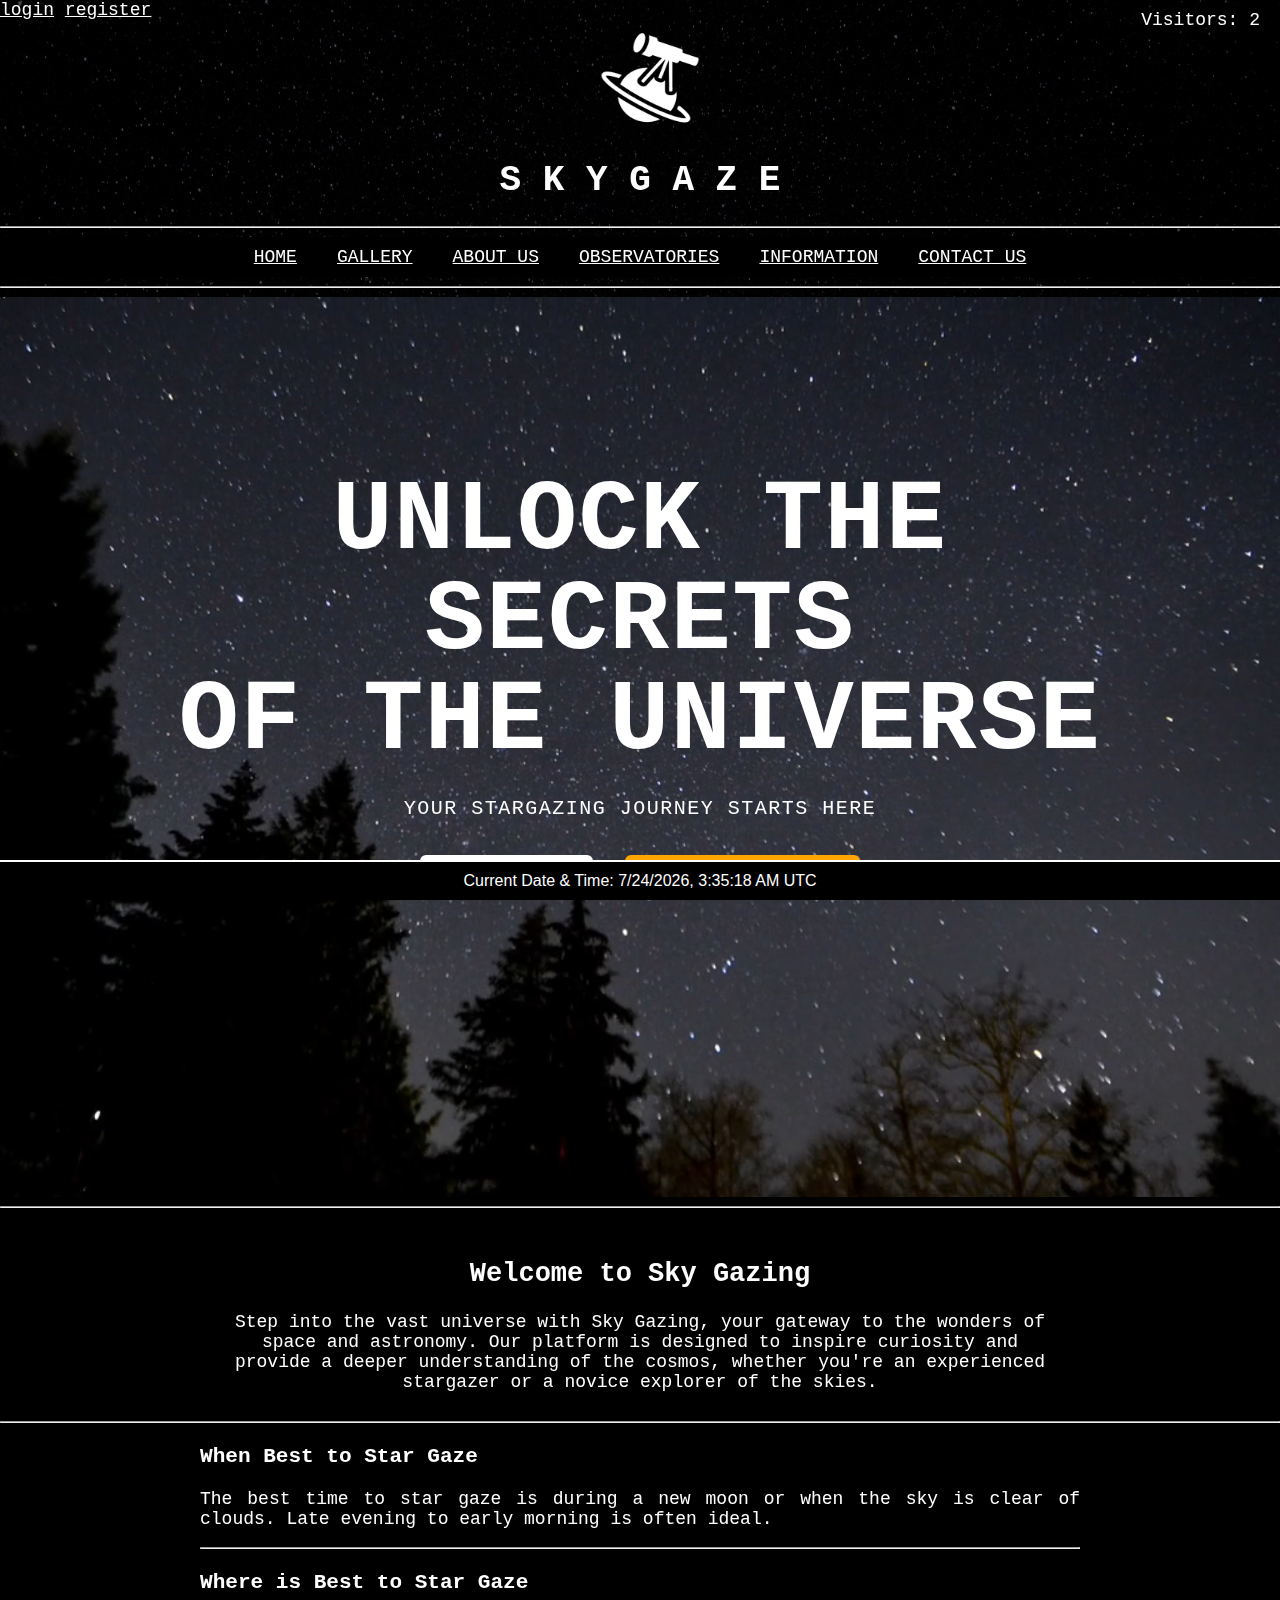
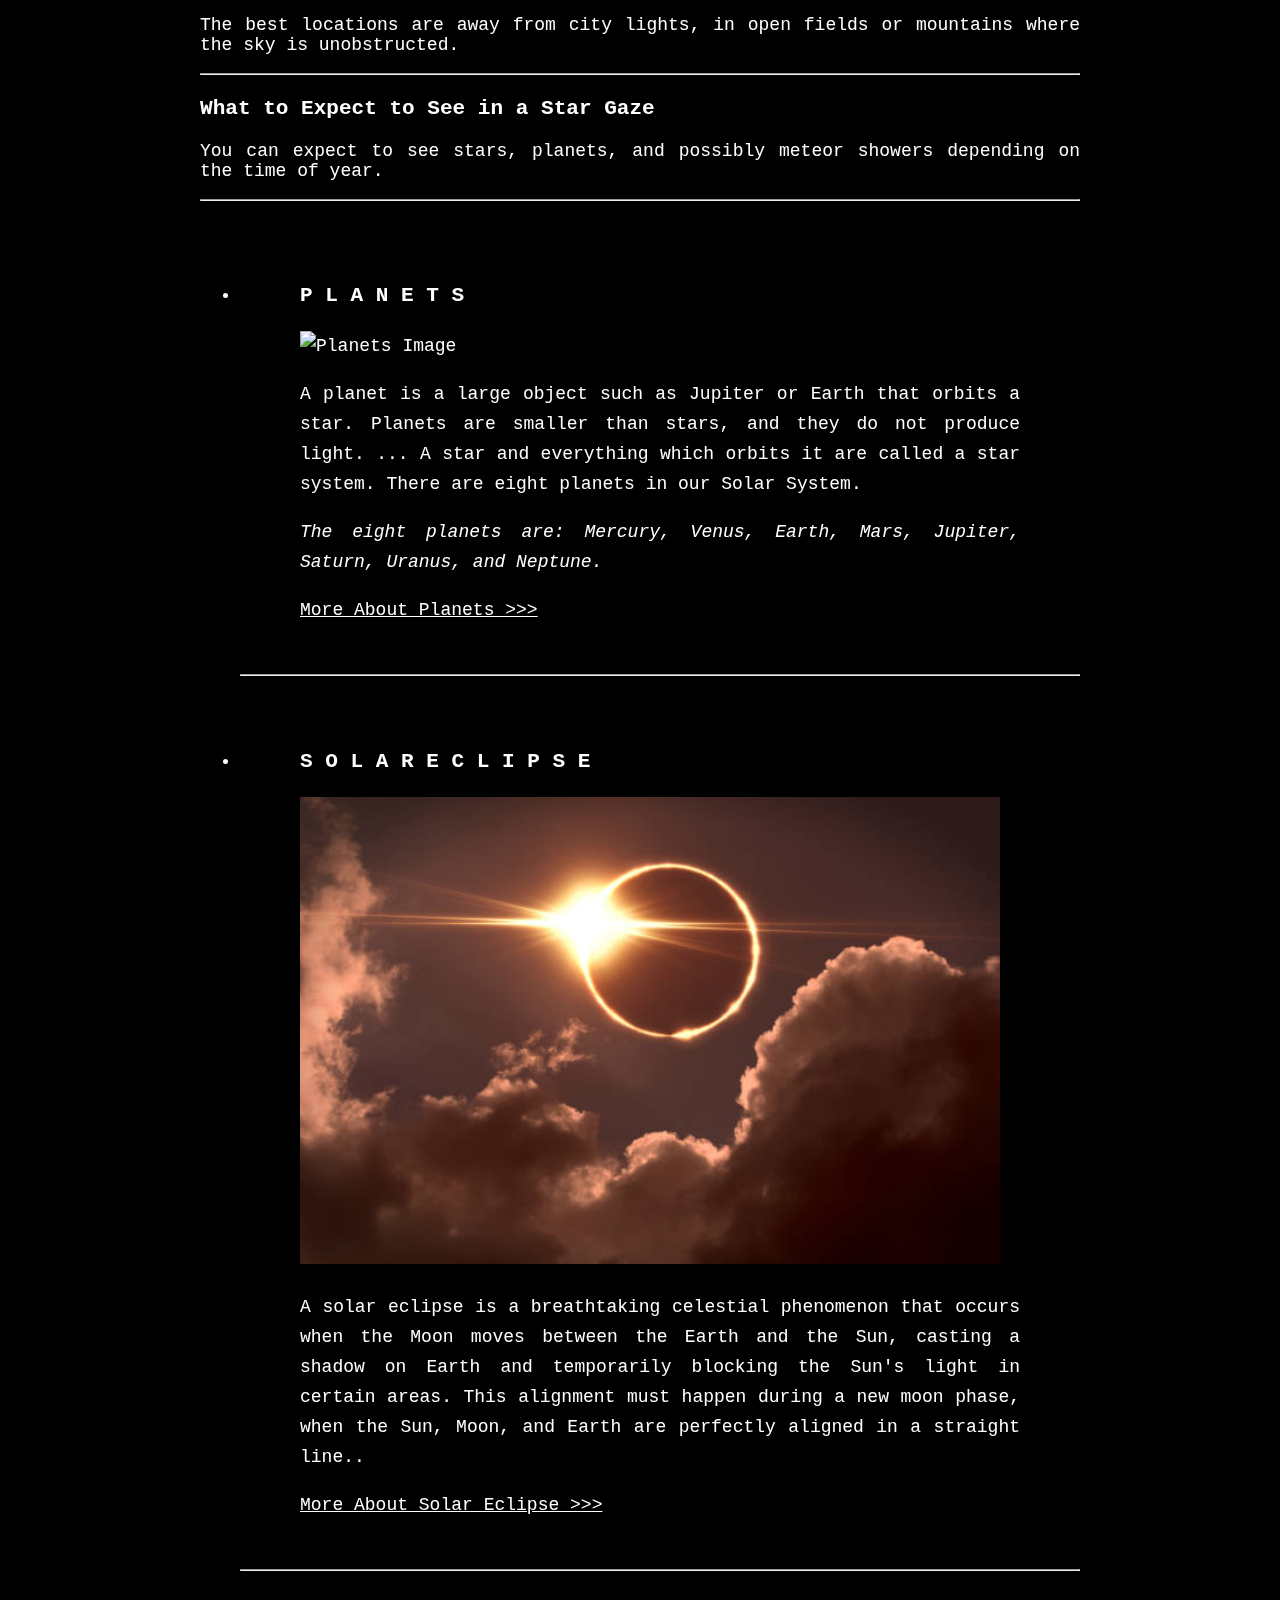
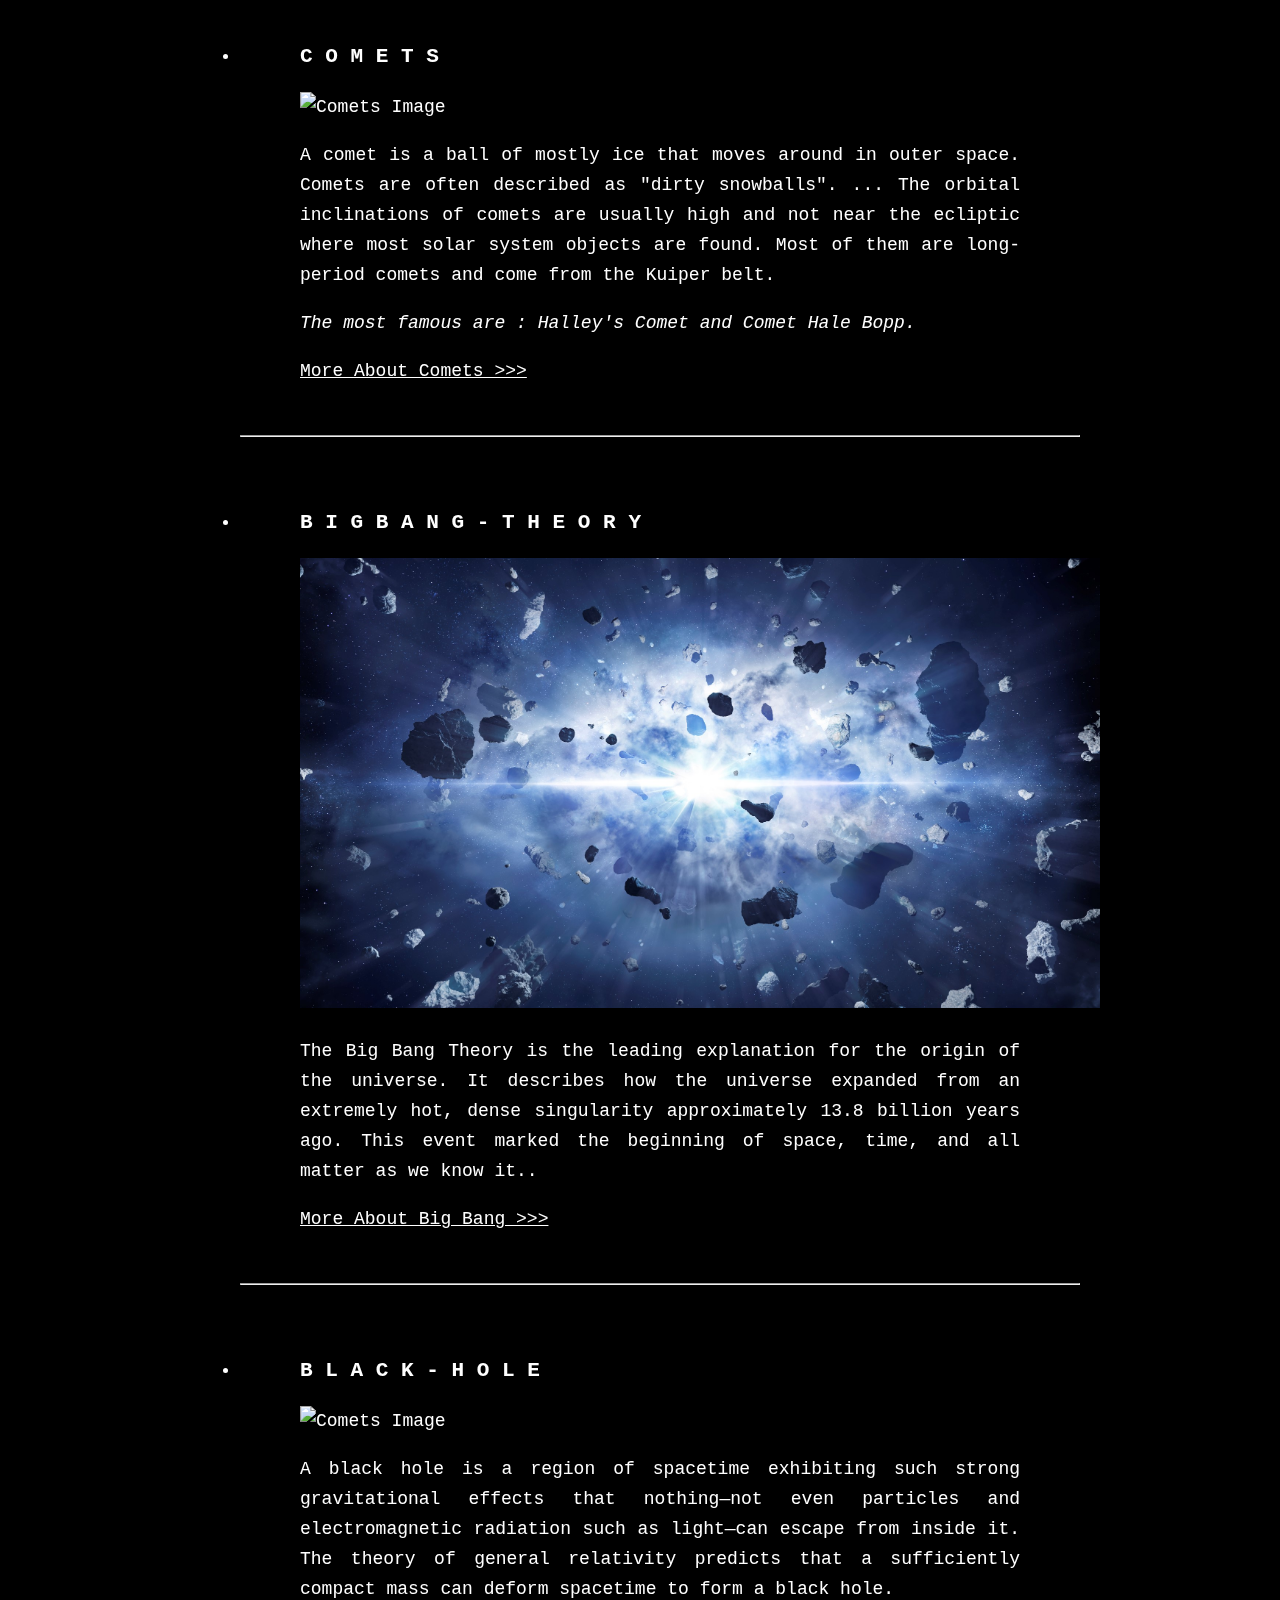
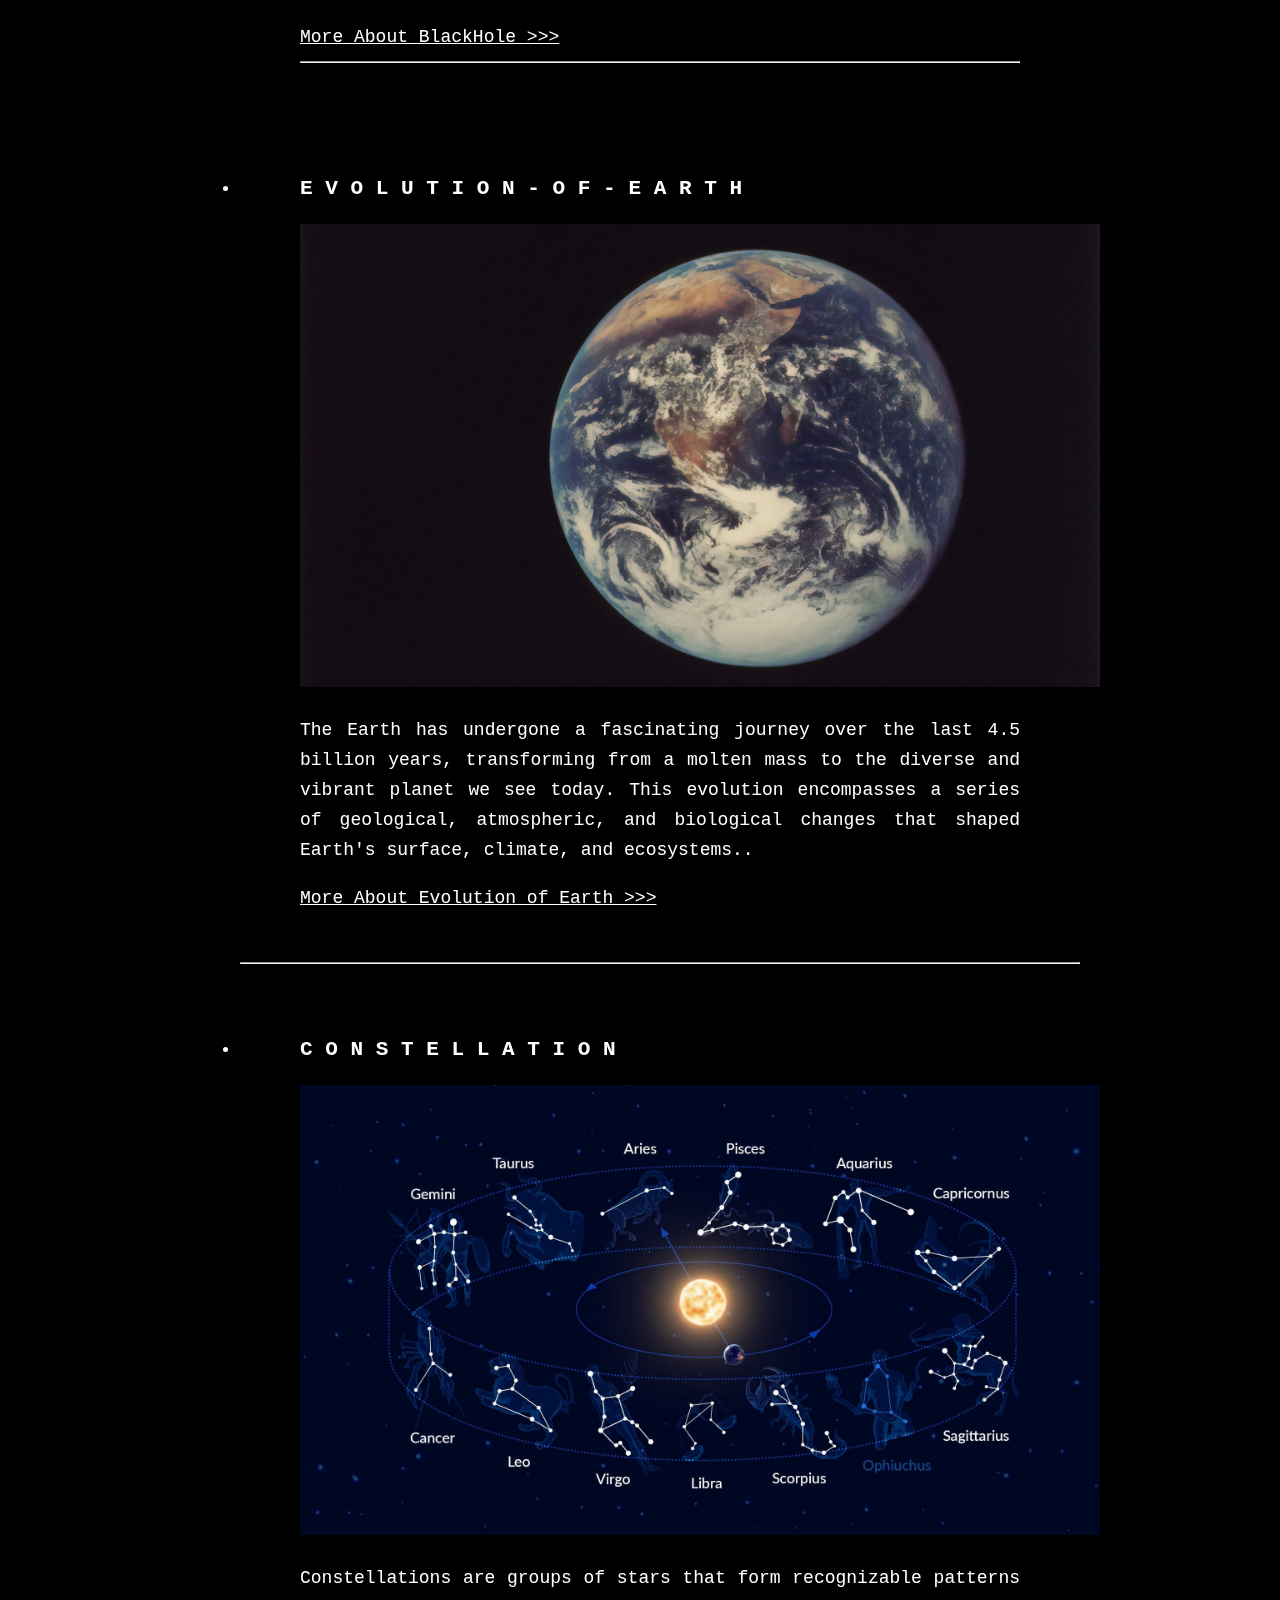
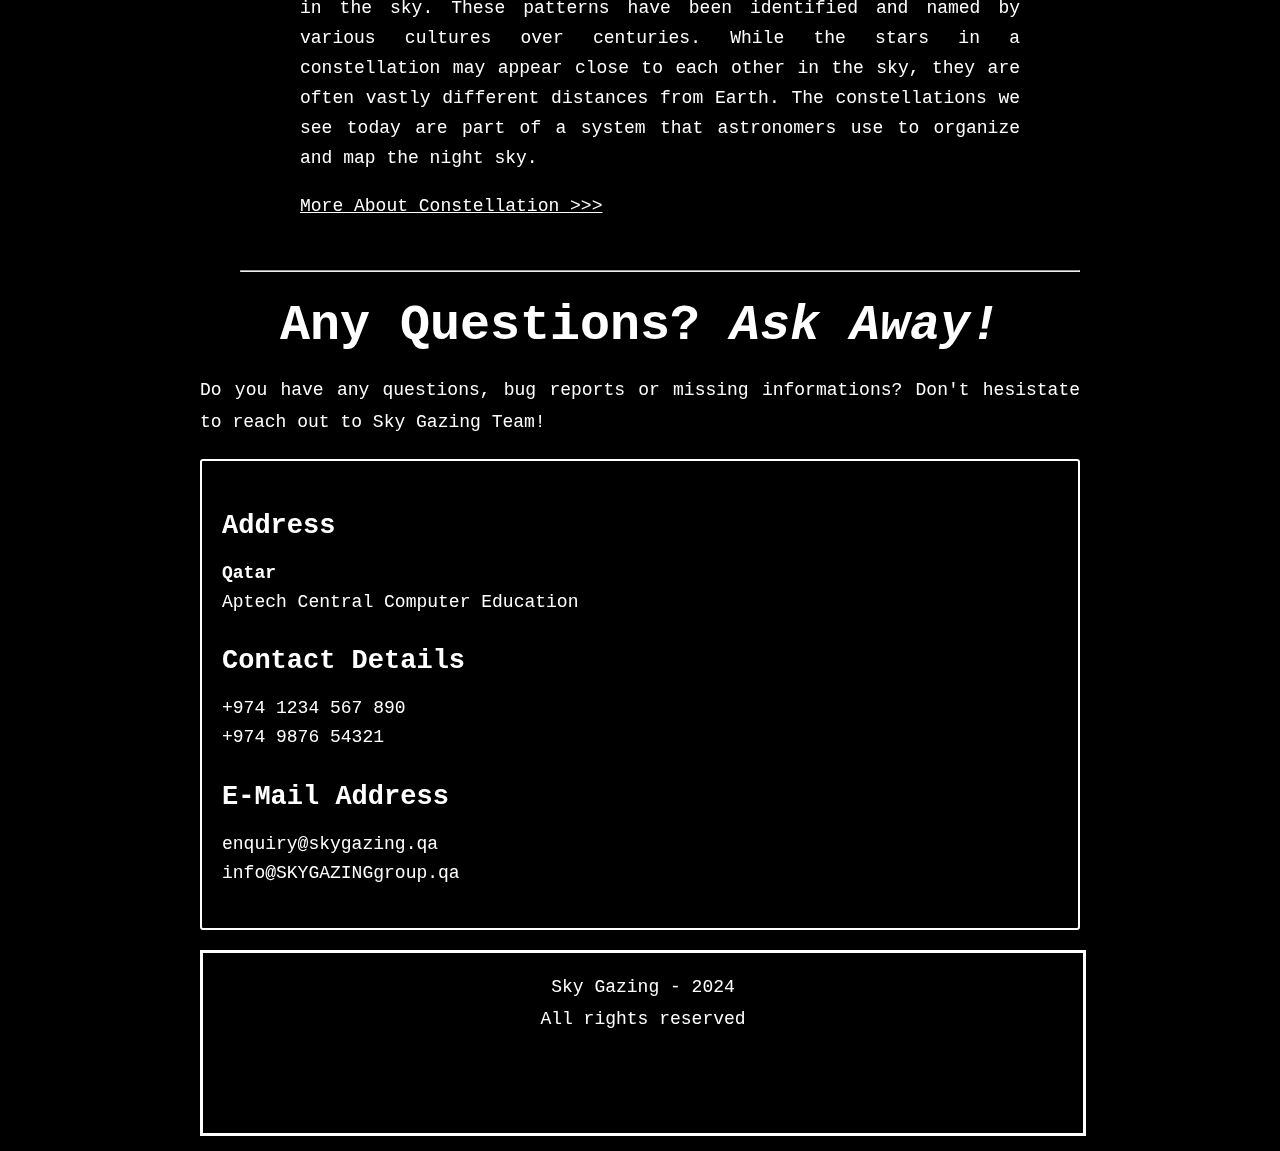
==== index.html @ be2117f5 "Add files via upload" ====
<!DOCTYPE html>
<html lang="en">
<head>
    <meta charset="UTF-8">
    <meta name="viewport" content="width=device-width, initial-scale=1.0">
    <meta http-equiv="X-UA-Compatible" content="ie=edge">
    <link rel="stylesheet" href="style.css">
    <title>Home - Skygaze</title>
</head>
<body>
  <div id="login">
    <a href="sub-pages/login.html">login</a>
    <a href="sub-pages/registration.html">register</a>
</div>
    <div id="visitorCount">Visitors: <span id="visitorCountValue">0</span></div>
    <div class="logo">
      <img src="sub-pages/assets/astronomy-icon-on-white-background-simple-element- (1).png" alt="">
    </div>
    <h1>S K Y G A Z E</h1>
    <hr>
    <nav>
        <a href="../index.html">HOME</a>
        <a href="sub-pages/gallery.html">GALLERY</a>

        <a href="sub-pages/about-us.html">ABOUT US</a>

        <div class="dropdown">
          <a href="sub-pages/observatories.html" class="dropbtn">OBSERVATORIES</a>
          <div class="dropdown-content">
            <a href="sub-pages/observatories.html#mauna">MAUNA KEA Observatory</a>
            <a href="sub-pages/observatories.html#lowell">LOWELL Observatory</a>
            <a href="sub-pages/observatories.html#keck">KECK Observatory</a>
          </div>
        </div>

        

        <div class="dropdown">
          <a href="#" class="dropbtn">INFORMATION</a>
          <div class="dropdown-content">
              <a href="sub-pages/planets.html">PLANETS</a>
              <a href="sub-pages/solar-eclipse.html">SOLAR ECLIPSE</a>
              <a href="sub-pages/comets.html">COMETS</a>
              <a href="sub-pages/bigbang.html">BIG BANG</a>
              <a href="sub-pages/blackhole.html">BLACK HOLE</a>
              <a href="sub-pages/evolution.html">EVOLUTION</a>
              <a href="sub-pages/constellation.html">CONSTELLATIONS</a>
          </div>
        </div>

        <a href="#contact">CONTACT US</a>

      

    </nav>

    <hr>
    
    
    <section>

        <!--Hero Section - Sadia -->
        <div class="hero">
    
          <div class="video-container">
            <video id="background-video" autoplay loop muted>
              <source src="sub-pages/assets/covers/skygazing.mp4">
            </video>
          </div>
      
      <div class="hero-content">
        <h1>UNLOCK THE SECRETS <br> OF THE UNIVERSE </h1>
        <p>YOUR STARGAZING JOURNEY STARTS HERE</p>

        
        <div class="hero-button">
          <a href="sub-pages/about-us.html" class="passive-btn">LEARN MORE</a>
          <a href="#pages" class="action-btn">START EXPLORING</a>
        </div>
      </div>

    </div>
    <!--End of Hero Section - Sadia-->
    </section>

 

    <hr>
    <div id="astronomy">
        <h2><strong>Welcome to Sky Gazing</strong></h2>
        <p>Step into the vast universe with Sky Gazing, your gateway to the wonders of space and astronomy. Our platform is designed to inspire curiosity and provide a deeper understanding of the cosmos, whether you're an experienced stargazer or a novice explorer of the skies.</p>
    </div>

    <hr>
    <div id="pages">
      <h3>When Best to Star Gaze</h3>
      <p>The best time to star gaze is during a new moon or when the sky is clear of clouds. Late evening to early morning is often ideal.</p>
      <hr>
      <h3>Where is Best to Star Gaze</h3>
      <p>The best locations are away from city lights, in open fields or mountains where the sky is unobstructed.</p>
      <hr>
      <h3>What to Expect to See in a Star Gaze</h3>
      <p>You can expect to see stars, planets, and possibly meteor showers depending on the time of year.</p>
      <hr>
    </div>
    
    <div id="pages">
      <div id="planets-section">
      <ul>
       <li>
          <h3>P L A N E T S</h3>
          <img src="https://66.media.tumblr.com/e71c5666e358ad63f1889a94ae24c6e4/tumblr_pkomp4W1MC1qd4nroo1_1280.gif" alt="Planets Image" width="800px">
          <p>A planet is a large object such as Jupiter or Earth that orbits a star. Planets are smaller than stars, and they do not produce light. ... A star and everything which orbits it are called a star system. There are eight planets in our Solar System.<br></p>
          <em><p>The eight planets are: Mercury, Venus, Earth, Mars, Jupiter, Saturn, Uranus, and Neptune.</p></em>
          <a href="sub-pages/planets.html">More About Planets >>></a>
       </li>
         <hr>
         <li>
            <h3>S O L A R E C L I P S E</h3>
            <img src="sub-pages/assets/subpages-imgs/solar-eclipse.jpg" alt="Planets Image" width="700px">
            <p>A solar eclipse is a breathtaking celestial phenomenon that occurs when the Moon moves between the Earth and the Sun, casting a shadow on Earth and temporarily blocking the Sun's light in certain areas. This alignment must happen during a new moon phase, when the Sun, Moon, and Earth are perfectly aligned in a straight line..<br></p>
            <em></p></em> 
            <a href="sub-pages/solareclipse.html">More About Solar Eclipse >>></a>
         </li>
         <hr>
         <li>
            <h3>C O M E T S</h3>
            <img src="https://media.giphy.com/media/v1.Y2lkPTc5MGI3NjExc3Uwa3ZtbWtwZ2FyMG8xN3Z5cHBlMHNvYTE3MWswYXB6NjBqZTFleiZlcD12MV9naWZzX3NlYXJjaCZjdD1n/m6xHedeVlSDIY/giphy.gif" alt="Comets Image" width="800px">
            <p>A comet is a ball of mostly ice that moves around in outer space. Comets are often described as "dirty snowballs". ... The orbital inclinations of comets are usually high and not near the ecliptic where most solar system objects are found. Most of them are long-period comets and come from the Kuiper belt.<br></p> 
            <em><p>The most famous are : Halley's Comet and Comet Hale Bopp.</p></em>
            <a href="sub-pages/comets.html">More About Comets >>></a>
         </li>
         <hr>
         <li>
            <h3>B I G B A N G - T H E O R Y</h2>
            <img src="sub-pages/assets/subpages-imgs/bigbang.jpg" width="800px">
            <p>The Big Bang Theory is the leading explanation for the origin of the universe. It describes how the universe expanded from an extremely hot, dense singularity approximately 13.8 billion years ago. This event marked the beginning of space, time, and all matter as we know it..<br></p>
            <em><p></p></em>
            <a href="sub-pages/about-us.html/galaxies.html">More About Big Bang >>></a>
         </li>
         <hr>
         <li>
            <h3>B L A C K - H O L E</h3>
            <img src="https://media3.giphy.com/media/v1.Y2lkPTc5MGI3NjExczYwcHI1dzVlZjg0czl2OW92NXc5ejZ6cmhrYmM5ZG5oZ25hZG9hbCZlcD12MV9pbnRlcm5hbF9naWZfYnlfaWQmY3Q9Zw/oG9JWEcm7dlTi/giphy.webp" alt="Comets Image" width="800px">
            <p>A black hole is a region of spacetime exhibiting such strong gravitational effects that nothing—not even particles and electromagnetic radiation such as light—can escape from inside it. The theory of general relativity predicts that a sufficiently compact mass can deform spacetime to form a black hole.</p>
            <a href="sub-pages/blackhole.html">More About BlackHole >>></a>
         </l>
         <hr>
         <li>
            <h3>E V O L U T I O N - O F - E A R T H </h3>
            <img src="sub-pages/assets/subpages-imgs/earth-image.jpg" width="800px">
            <p>The Earth has undergone a fascinating journey over the last 4.5 billion years, transforming from a molten mass to the diverse and vibrant planet we see today. This evolution encompasses a series of geological, atmospheric, and biological changes that shaped Earth's surface, climate, and ecosystems..</p>
            <a href="sub-pages/evolution.html">More About Evolution of Earth >>></a>
         </li>
          <hr>
          <li>
            <h3>C O N S T E L L A T I O N </h3>
            <img src="sub-pages/assets/subpages-imgs/constellation-img.jpg" width="800px">
            <p>Constellations are groups of stars that form recognizable patterns in the sky. These patterns have been identified and named by various cultures over centuries. While the stars in a constellation may appear close to each other in the sky, they are often vastly different distances from Earth. The constellations we see today are part of a system that astronomers use to organize and map the night sky.</p>
            <a href="sub-pages/constellation.html">More About Constellation >>></a>
         </li>
             <hr>
         </ul>
     </div>
     


     <div id="contact" class="contact-section">
      <h1>Any Questions? <em><span>Ask Away!</span></em> </h1>
      <p>
        Do you have any questions, bug reports or missing informations? Don't hesistate to reach out to Sky Gazing Team!
      </p>

      <div class="container">
          <!-- Left section (Address and Contact Details) -->
          <div class="contact-details">
              <div class="address">
                  <h3>Address</h3>
                  <p><strong>Qatar</strong><br>
                  Aptech Central Computer Education</p>
              </div>
              
              <div class="contact-info">
                  <h3>Contact Details</h3>
                  <p>+974 1234 567 890<br>+974 9876 54321</p>
              </div>

              <div class="email-info">
                  <h3>E-Mail Address</h3>
                  <p>enquiry@skygazing.qa<br>info@SKYGAZINGgroup.qa</p>
              </div>
          </div>

  </div>   
  
    <div class="footer">
      <p>Sky Gazing  - 2024 <br> All rights reserved</p>
    </div>
   
      <div id="ticker"></div>
      <script src="scripts.js"></script>
    </body>
    </html>
---- style.css ----
/* Base Styling */
body {
    margin: 0;
    background-color: black;
    font-family: monospace;
    font-size: 18px; /* Keeps the font size unchanged */
    text-decoration: none;
    background-image: url('sub-pages/assets/wp9116463-4k-black-space-wallpapers1.jpg'); /* Path to the uploaded image */
    background-size: cover; /* Ensures the image covers the entire viewport */
    background-position: center; /* Centers the image */
    background-repeat: no-repeat; /* Prevents the image from repeating */
    background-attachment: fixed; /* Keeps the image fixed while scrolling */

}
section{
    height: 100vh;
}

* {
    color: white;
}

.logo img {
    width: 100px;
    height: 100px;
    margin-top: 10px;
    margin-left: 20px;
  }

h1 {
    text-align: center;
    margin: 25px;
}

h2 {
    text-align: center;
}

 /* Basic styles for hover effects and layout */
 body {
    text-align: center; /* Center align all text */
}
nav a {
    transition: color 0.3s;
    margin: 0 10px; /* Add margin between links */
}
nav a:hover {
    color: #ffcc00; /* Change color on hover */
}
#ticker {
    position: fixed;
    bottom: 0;
    width: 100%;
    background-color: #1c1c1c;
    color: white;
    padding: 10px;
    text-align: center;
    overflow: hidden;
}
#visitorCount {
    position: absolute;
    top: 10px;
    right: 20px;
}

.prev {
    left: 10px;
}
.next {
    right: 10px;
}

/*Hero Section - Sadia*/
.video-container {
    position: relative;
    z-index: -1; /* Keep video behind the header and navbar */
    width: 100%;
    height: 100%; /* Ensure the video takes full available height */
}

/* Ensure video covers the entire section */
#background-video {
    position: absolute;
    top: 0;
    left: 0;
    width: 100%;
    height: 100vh; /* Let the video take the full viewport height */
    object-fit: cover; /* Keep the aspect ratio and cover the container */
}



.hero-content{
    padding: 150px;
    font-family: monospace;
    text-align: center;
    color: #FFFFFF;
    font-size: 50px;
    letter-spacing: 1.5px;
    margin-bottom: 60px
}
.hero-content h1{
    line-height: 1;
}
.hero-content p{
    font-family: monospace;
    font-size: 20px;
}

button{
    padding: 25px 40px;
    outline: none;
    border-radius: 13px;
    cursor: pointer;
    margin-top: 25px;
    font-size: 15px;
    z-index: 3;
    font-family: monospace;
}

.action-btn{
    font-size: 18px;
    background: orange;
    color: black;
    text-decoration: none;
    border: none;
    padding: 12px 25px;
    border-radius: 6px;
    transition: 0.5s;
}

.action-btn:hover{
    background-color: #000;
    color: #ffcc00;
    border: 3px solid #ffcc00;
}
.passive-btn{
    font-size: 18px;
    background: white;
    color: black;
    text-decoration: none;
    border: none;
    padding: 12px 25px;
    border-radius: 6px;
    transition: 0.5s;
}

.passive-btn:hover{
    background-color: white;
    color: black;
    border: 3px solid #ffcc00;
    
}

/*Hero Section - Sadia*/

/* Dropdown Content (hidden by default) - Sadia */


.dropdown {
    position: relative; /* Ensure dropdown-content is positioned relative to this */
}

.dropdown-content {
    display: none;
    position: absolute;
    top: 100%; /* aligns the menu to be under link*/
    background-color: black;
    min-width: 200px;
    box-shadow: 0px 8px 16px rgba(0,0,0,0.2);
    z-index: 3;
    border-radius: 13px;
    border: 2px solid white;
}

/* Dropdown Links */
.dropdown-content a {
    color: #ffffff;
    padding: 12px 16px;
    text-decoration: none;
    display: block;
    border-radius: 13px;

}




/* Show the dropdown menu on hover - Sadia */
.dropdown:hover .dropdown-content {
    display: block;
}

#astronomy {
    text-align: center;
    padding: 20px;
}

#astronomy p {
    font-size: 18px; /* Keeps the font size unchanged */
    margin: 0px 200px;
}

li {
    line-height: 30px;
}

#login {
    text-decoration: none;
    text-align: left;
}


#pages {
    text-align: justify;
    margin: 0px 200px;
}

#pages li {
    padding: 40px 60px;
}

nav {
    display: flex;
    justify-content: center; /* Align items in the center */
    gap: 20px; /* Add spacing between items */
    background-color: #000; /* Optional: set background color */
    padding: 10px 0; /* Adjust padding */
}



form a,
input {
    margin: 10px;
}

.bth {
    text-align: center;
    margin: 10px;
}

footer {
    text-align: center;
}

#ticker {
    width: 100%;
    text-align: center; /* Centers the text */
    background-color: rgb(0, 0, 0); /* Background color for the ticker */
    color: rgb(255, 255, 255); /* Text color */
    font-family: Arial, sans-serif;
    font-size: 16px;
    padding: 10px 0;
    border-top: 2px solid white; /* Optional border for styling */
    position: fixed; /* Keeps ticker at the bottom */
    bottom: 0;
    left: 0;
}

.contact-us{
    width: 100%;
    height: auto;
}

.contact-section {
    width: 100%;
}

.contact-section h1 {
    font-size: 2.5em;
    color: #FFFFFF;
    margin-bottom: 20px;
    font-family: monospace;
    font-size: 50px;
}

.contact-section h3 {
    font-size: 1.5em;
    color: #ffffff;
    margin-top: 30px;
    margin-bottom: 10px;
    font-family: monospace;
}

.contact-section p {
    line-height: 1.8;
    margin-bottom: 20px;
    font-family: monospace;

}

.container {
    display: flex; /* Ensure flex container behavior */
}

.contact-details {
    width: 100%; /* Full width by default (for small screens) */
    max-width: 100%; /* Ensure no overflow */
    margin-bottom: 20px; /* Space between sections when stacked */
    background-color: black; 
    padding: 20px;
    border-radius: 3px;
    color: white;
    border: 2px solid white;
}

.contact-details h3 {
    margin-bottom: 10px;

}

.contact-details p {
    margin-bottom: 20px;
    line-height: 1.6;
}

.footer {
    left: 0;
    bottom: 0;
    width: 100%;
    height: 20vh;
    background-color: black;
    color: white;
    text-align: center;
    display: flex;
    justify-items: center;
    justify-content: center;
    border: 3px solid white;
}



/* Media Queries for Responsiveness */

/* For screens smaller than 1024px */
@media (max-width: 1024px) {
    /* Make images responsive by setting a max-width of 100% */
    img {
        max-width: 100%;
        height: auto;
    }

    #astronomy p {
        margin: 0 50px;
    }

    #pages {
        margin: 0 50px;
    }

    #pages li {
        padding: 30px 40px;
    }

    /* Adjust the form layout for smaller screens */

}

/* For screens smaller than 768px */
@media (max-width: 768px) {
    h1 {
        font-size: 1.5rem; /* Keep font size the same */
    }

    h2 {
        font-size: 1.3rem; /* Keep font size the same */
    }

    #astronomy p {
        font-size: 16px; /* Maintain text size, but adjust margins */
        margin: 0 30px;
    }

    #pages {
        margin: 0 20px;
    }

    #pages li {
        padding: 20px 30px;
    }

    /* Stack navigation links for smaller screens */
    nav {
        display: block;
        margin: 20px 0;
    }

    nav a {
        display: block;
        margin: 5px 0;
    }

    /* Adjust the footer margin */
    footer {
        padding: 10px;
    }

    /* Adjust the ticker */
    #ticker {
        font-size: 14px;
        padding: 8px 0;
    }
}

/* For screens smaller than 480px */
@media (max-width: 480px) {
    h1 {
        font-size: 1.3rem; /* Keep font size the same */
    }

    h2 {
        font-size: 1.1rem; 
    }

    #astronomy p {
        font-size: 14px; /* Adjust text size to fit smaller screens */
        margin: 0 20px;
    }

    #pages {
        margin: 0 10px;
    }

    #pages li {
        padding: 15px 20px;
    }

    nav a {
        font-size: 14px;
        margin: 5px 0;
    }

    footer {
        font-size: 12px;
    }

    #ticker {
        font-size: 12px;
        padding: 5px 0;
    }
}
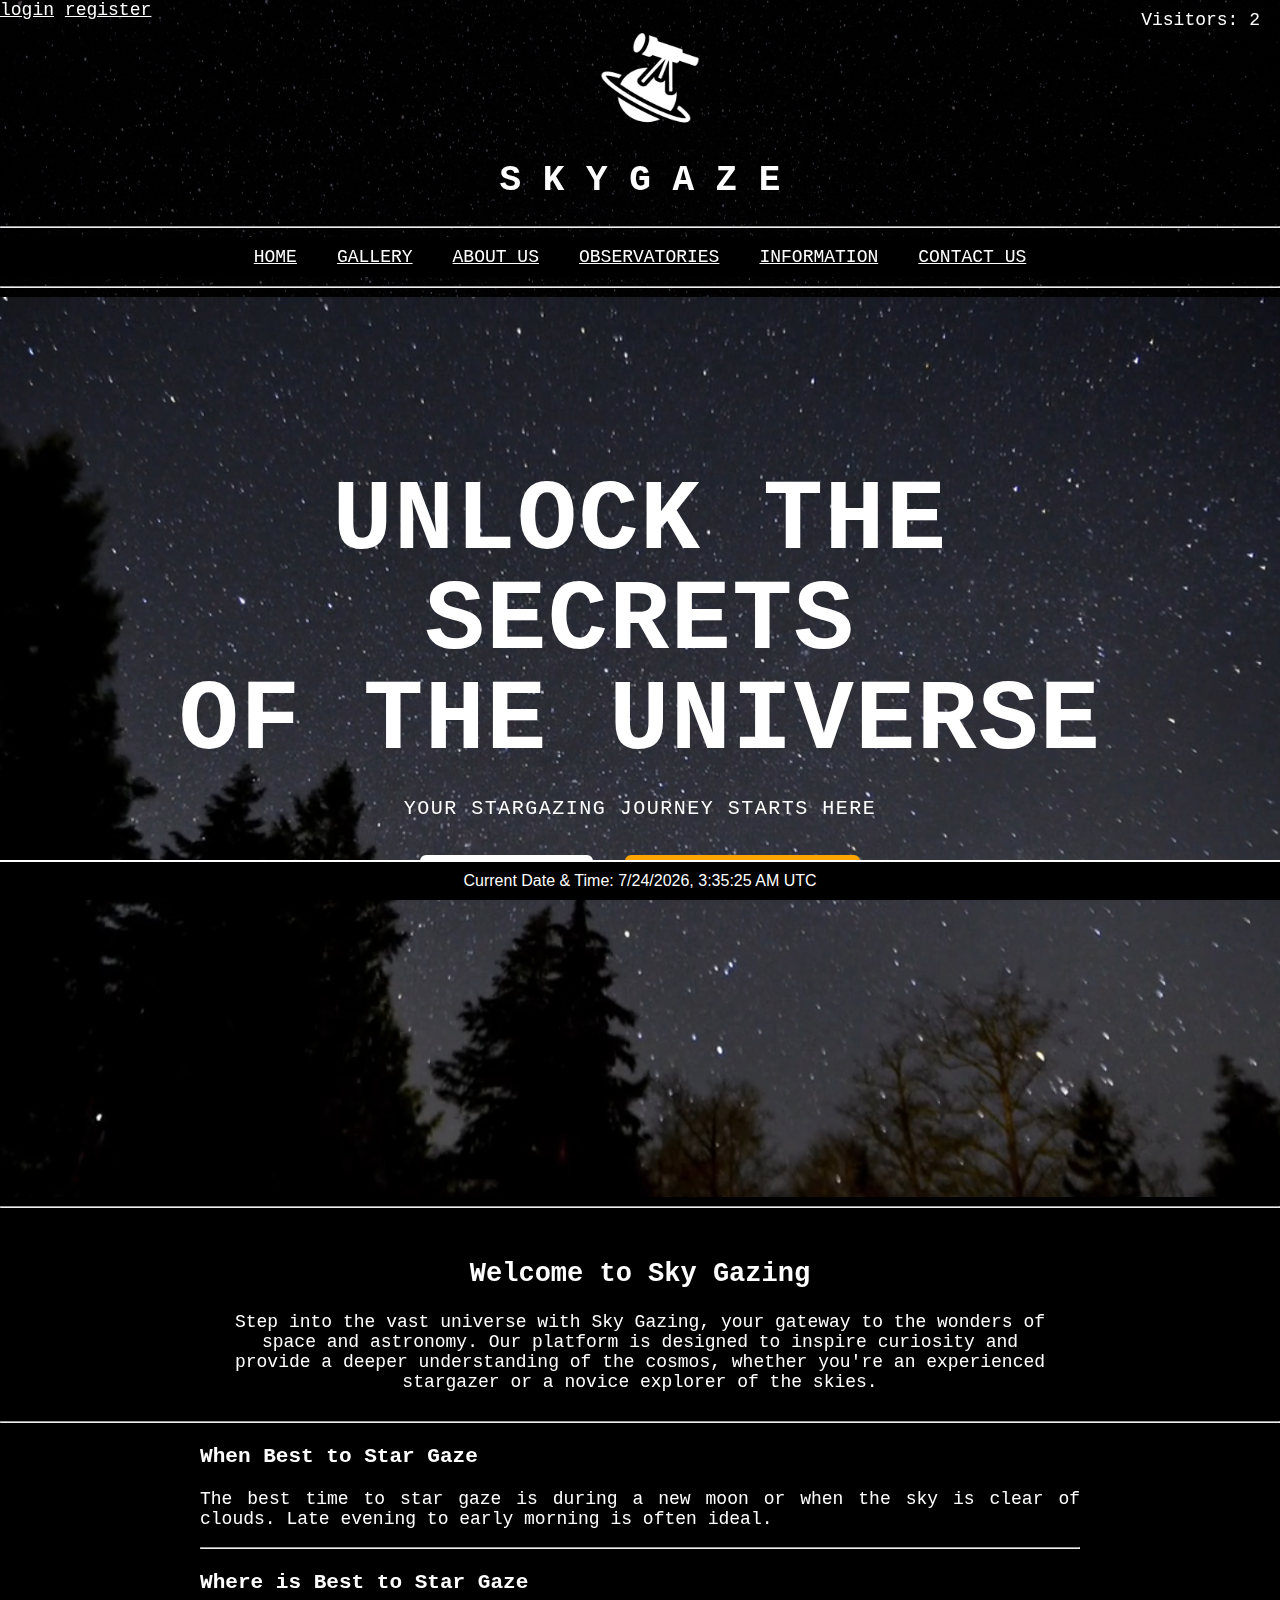
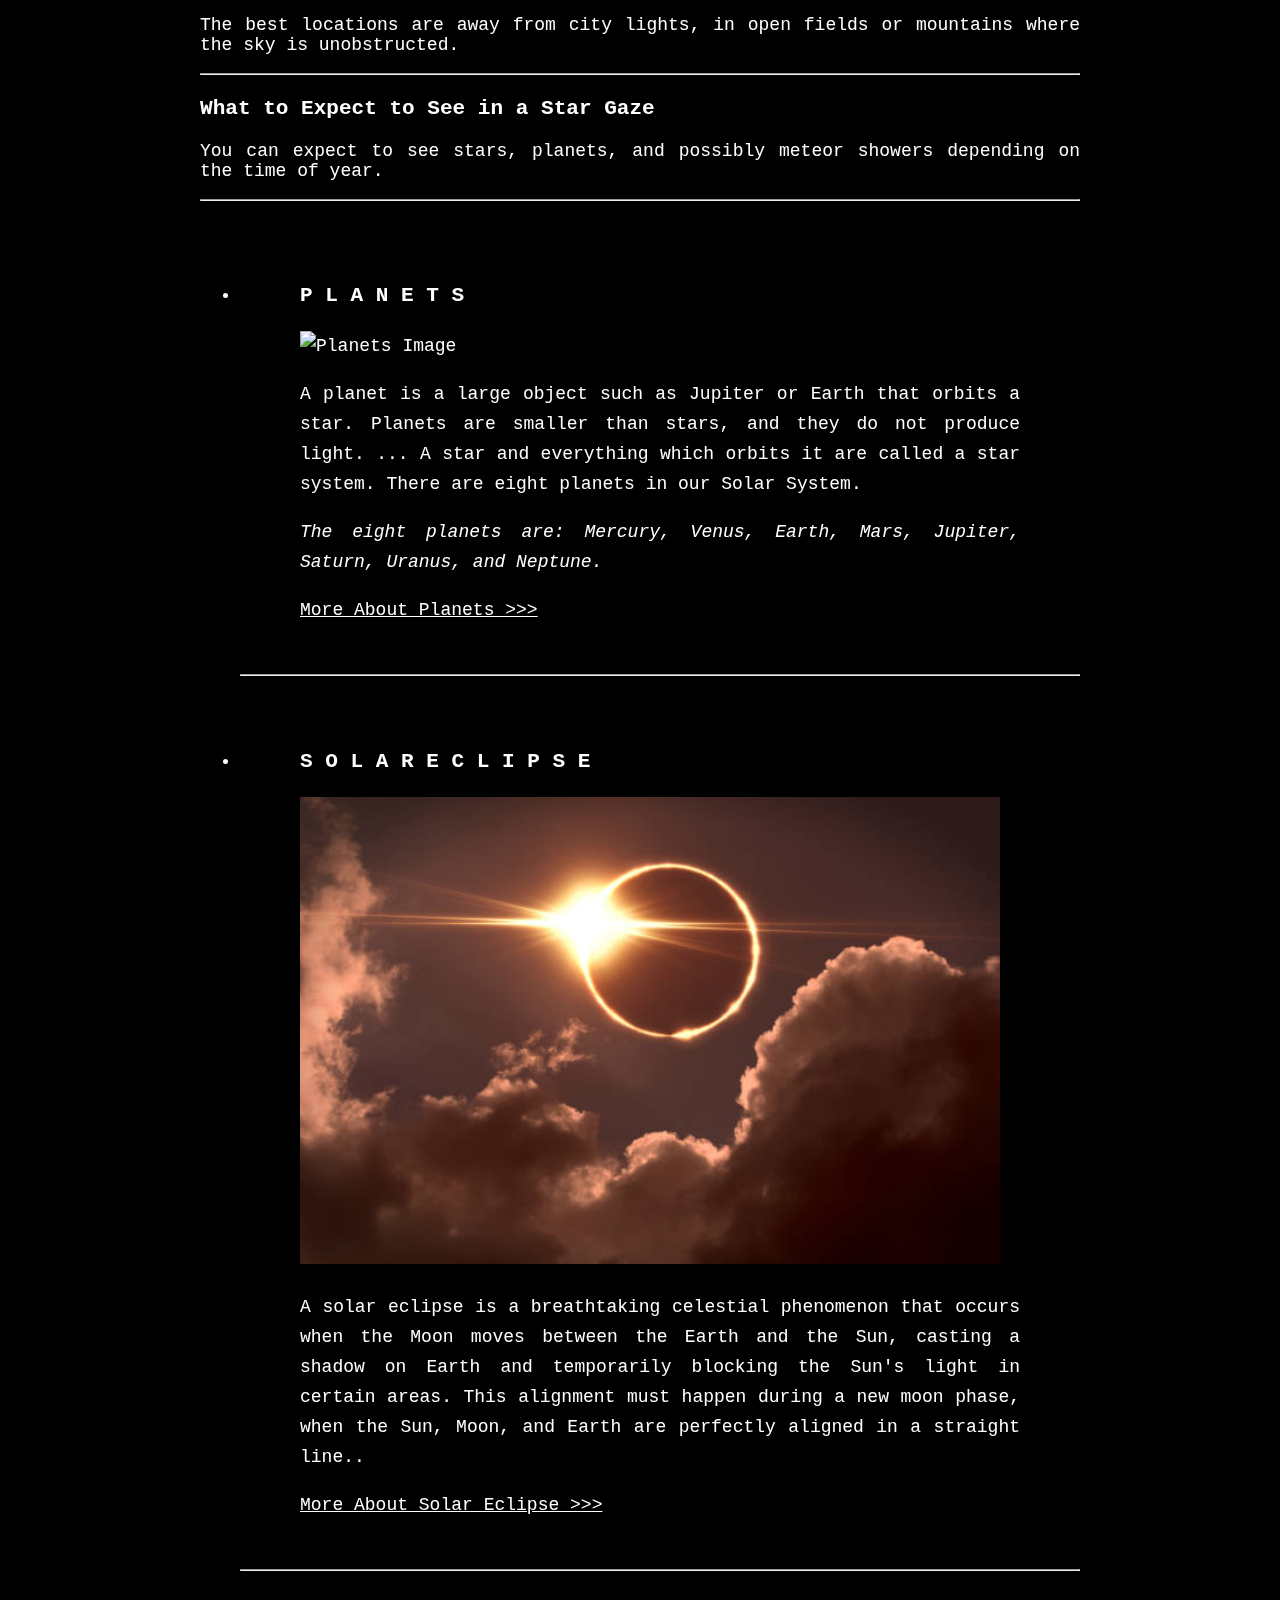
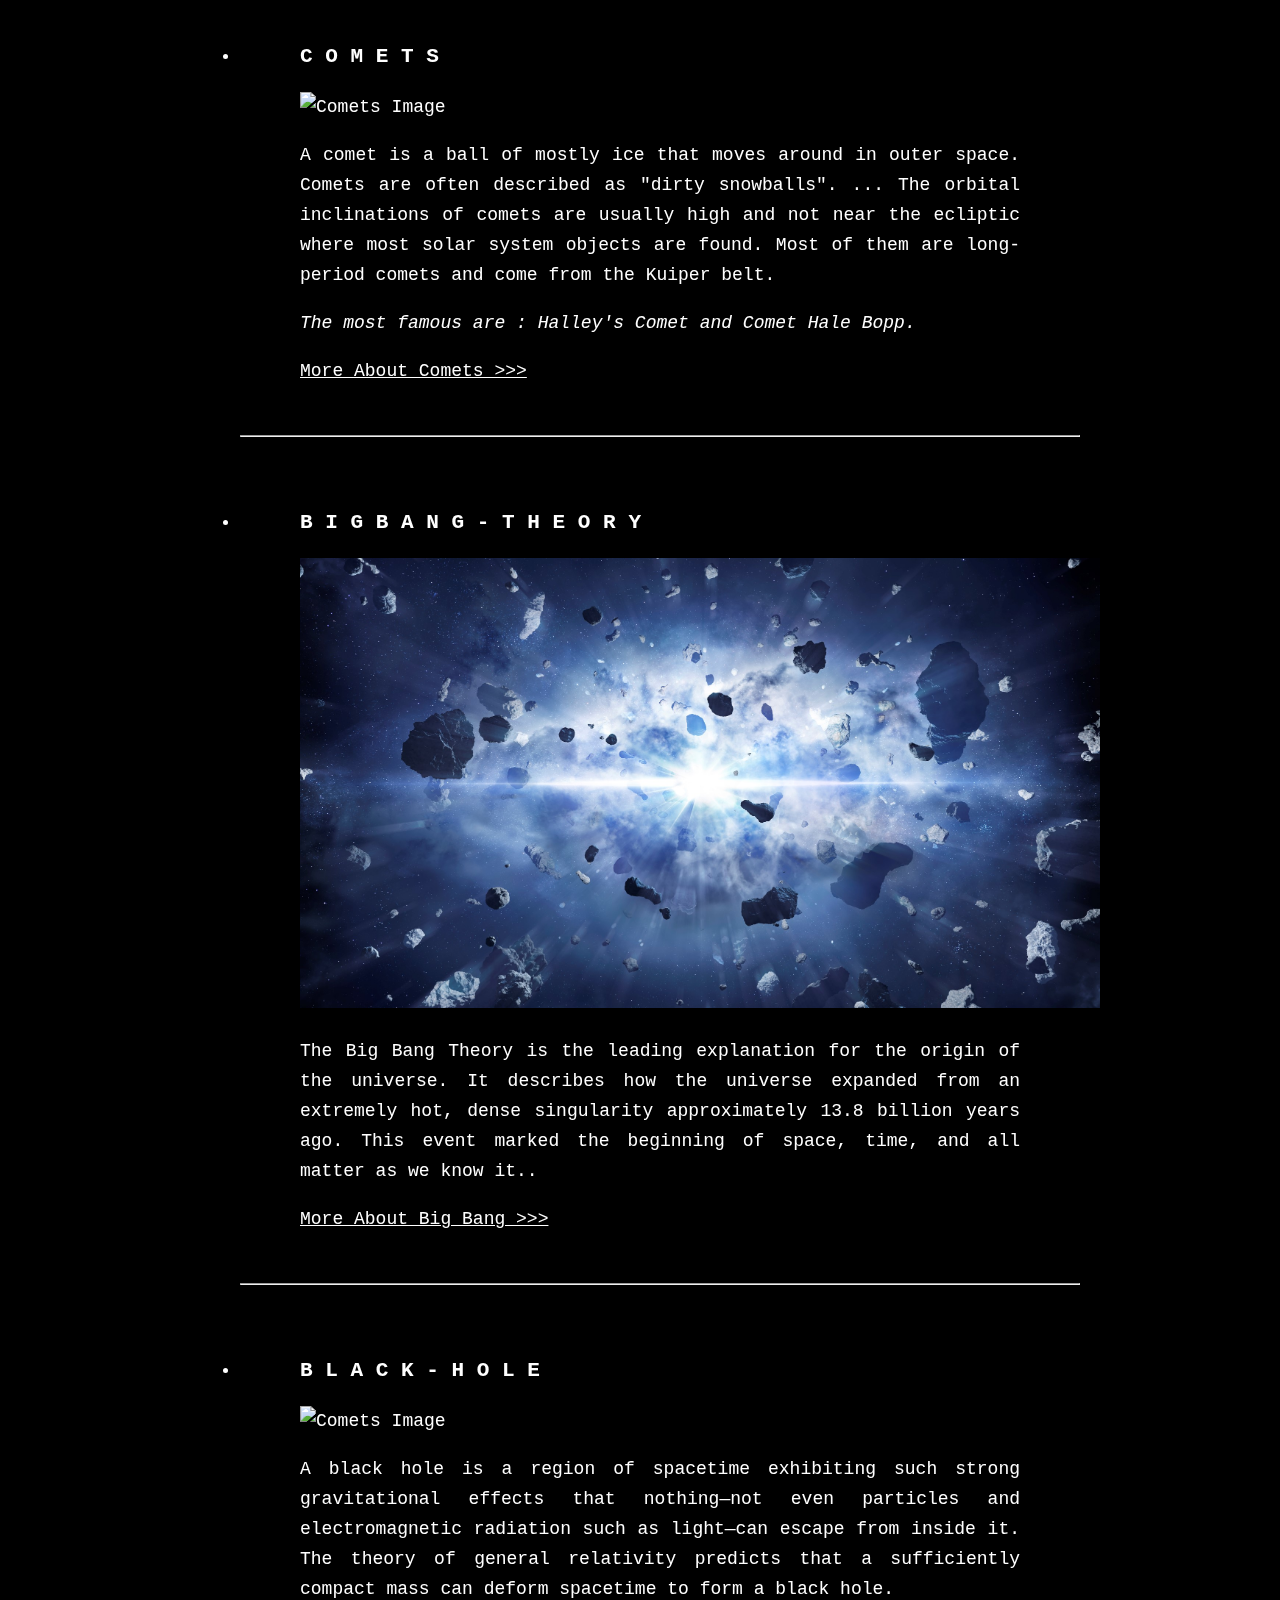
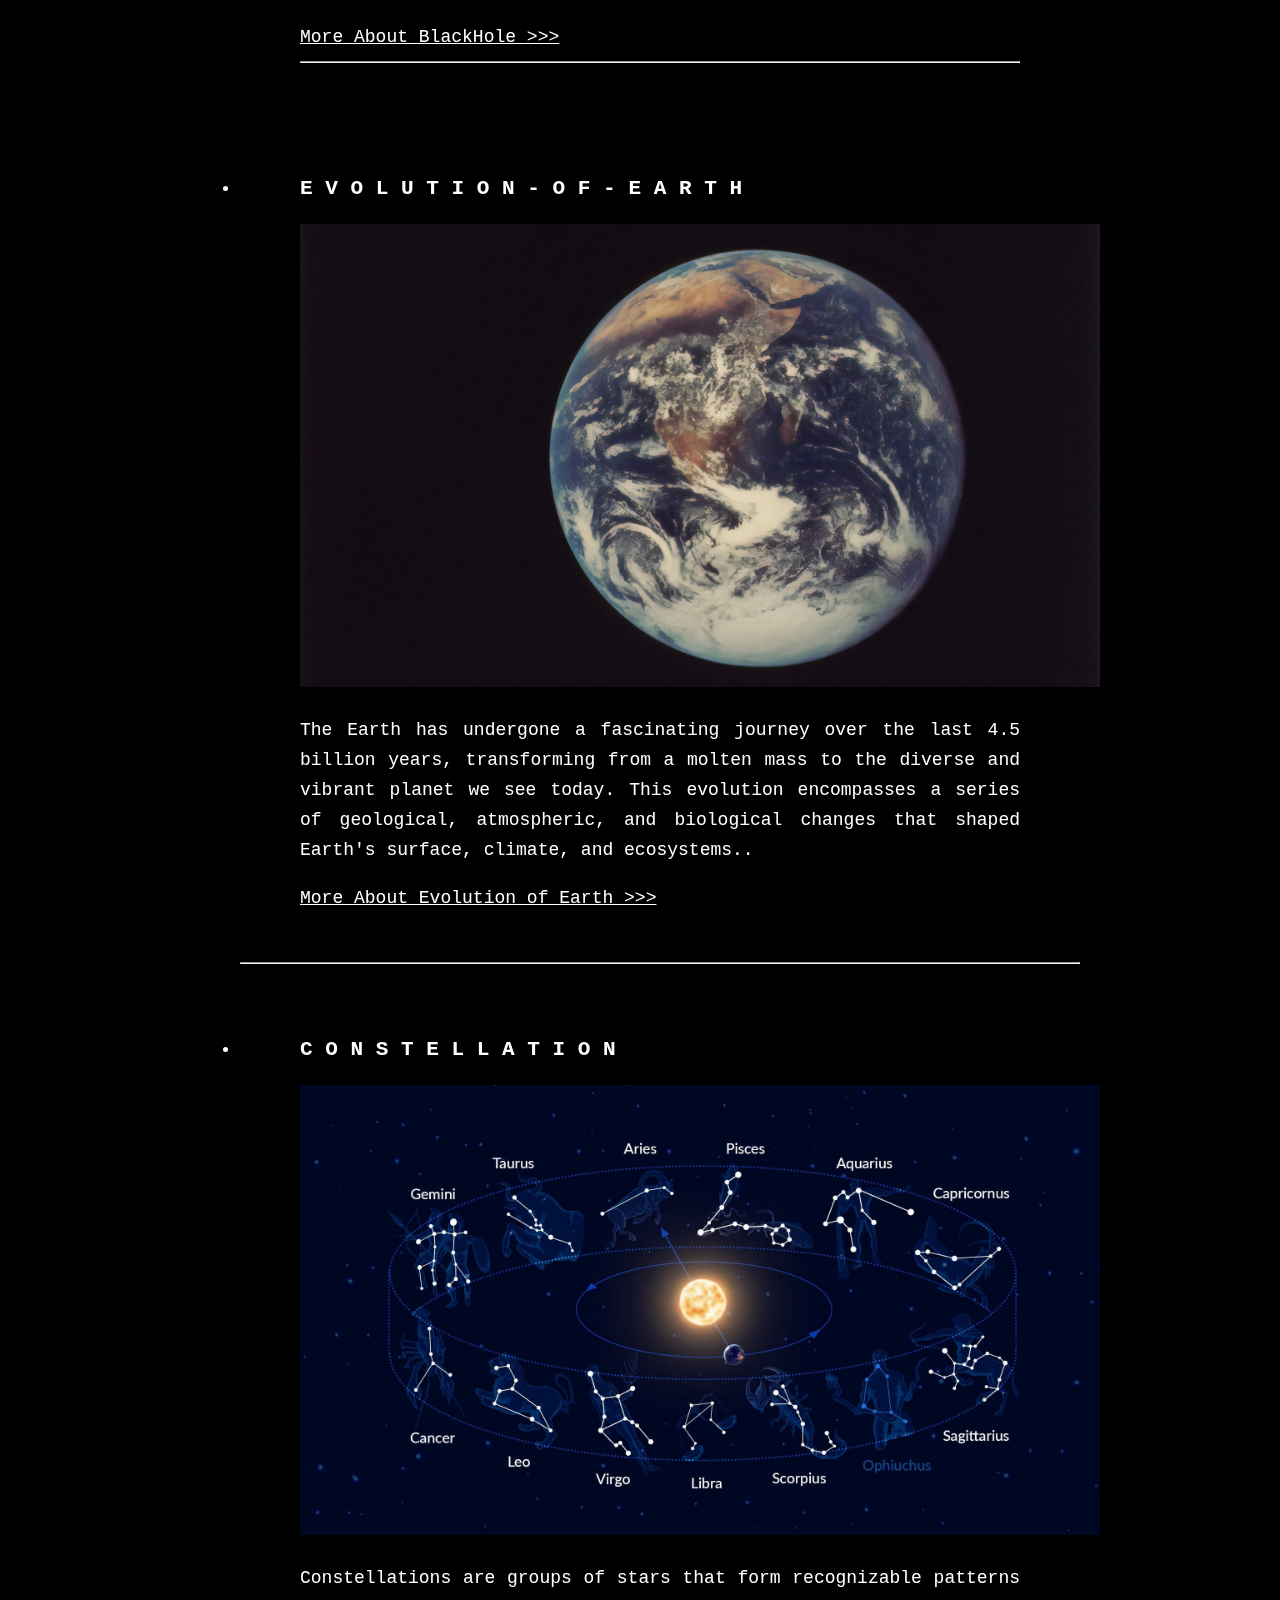
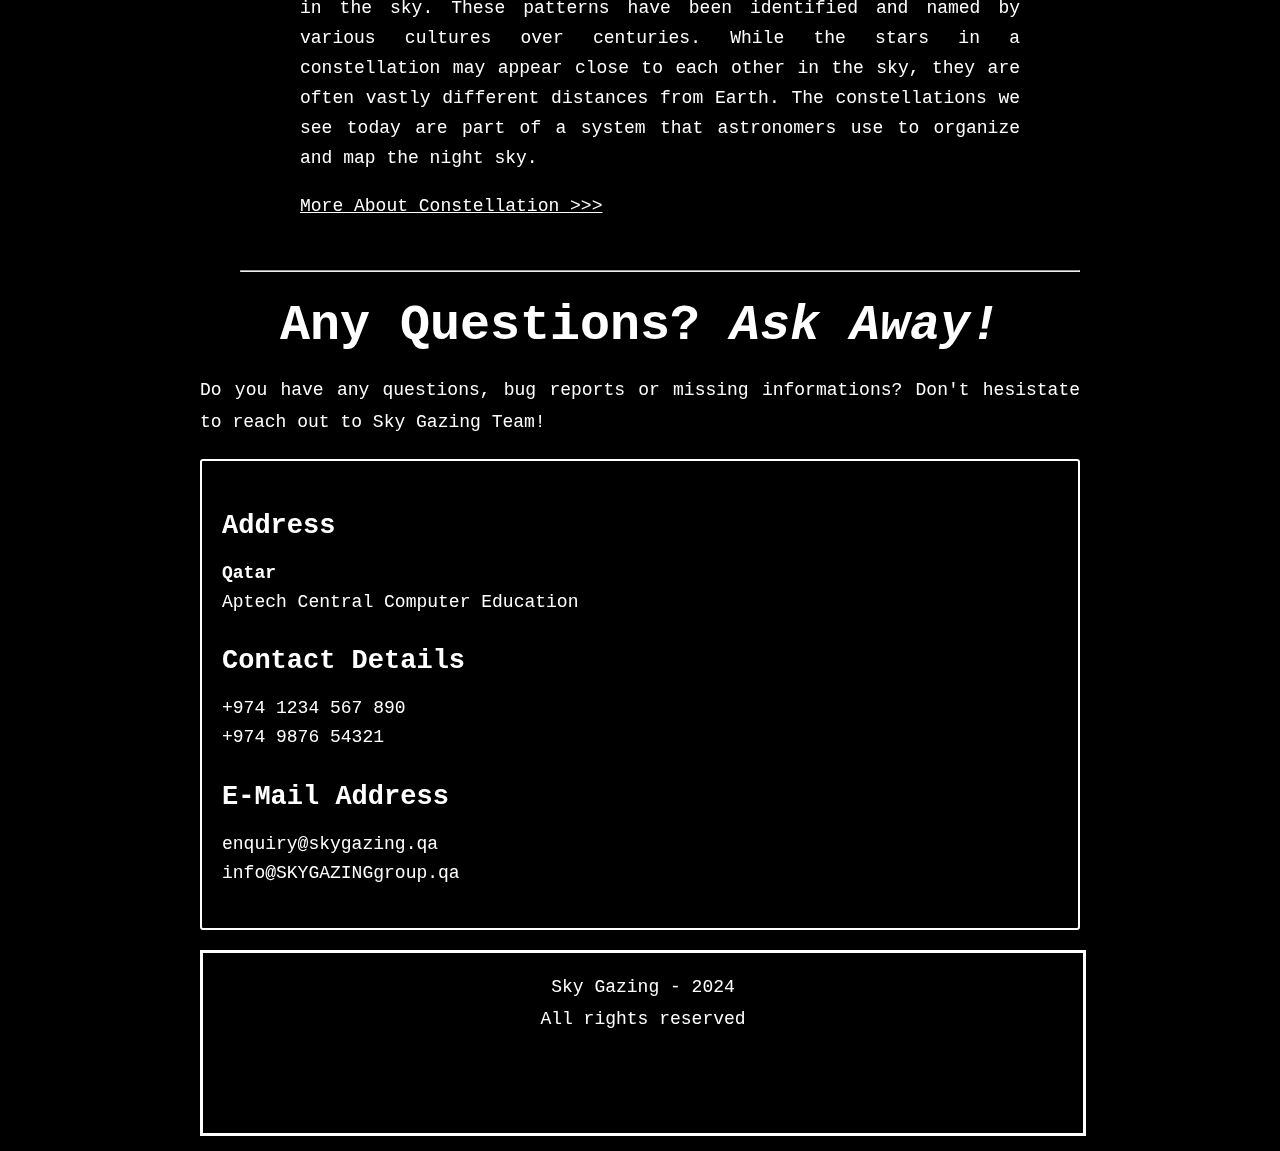
==== commit 7c774aa9: "Update index.html" ====
--- a/index.html
+++ b/index.html
@@ -19,7 +19,7 @@
     <h1>S K Y G A Z E</h1>
     <hr>
     <nav>
-        <a href="../index.html">HOME</a>
+        <a href="index.html">HOME</a>
         <a href="sub-pages/gallery.html">GALLERY</a>
 
         <a href="sub-pages/about-us.html">ABOUT US</a>
